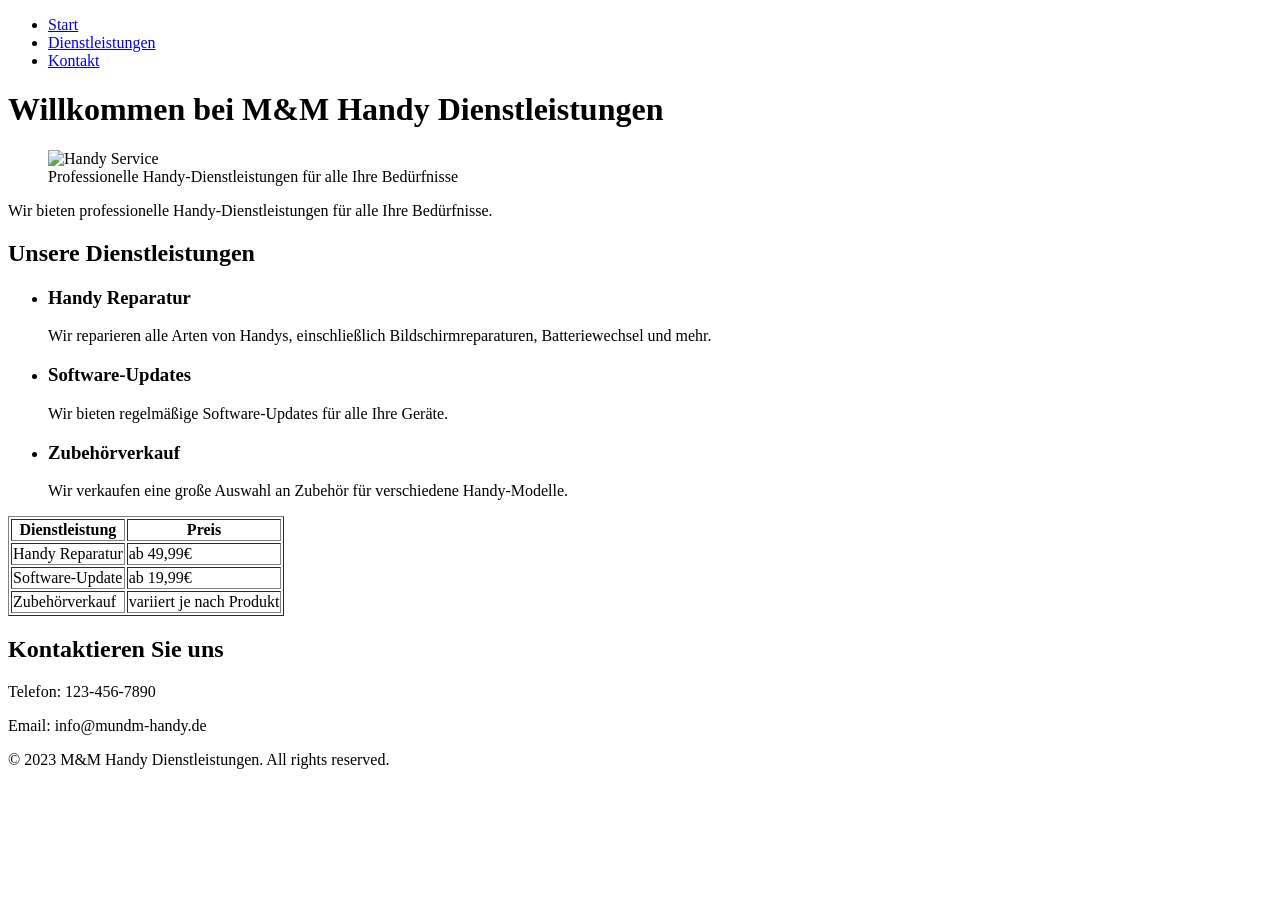
==== startup.html @ 71b80377 "startup - upload" ====
<!DOCTYPE html>
<html lang="en">
<head>
    <meta charset="UTF-8">
    <meta name="viewport" content="width=device-width, initial-scale=1.0">
    <link rel="stylesheet" href="css/style.css">
    <title>Document</title>
</head>
<body>
<header>
<nav>
    <ul>
        <li><a href="#start">Start</a></li>
        <li><a href="#dienstleistungen">Dienstleistungen</a></li>
        <li><a href="#kontakt">Kontakt</a></li>
    </ul>
</nav>
</header>
<main>
    <h1 id="start">Willkommen bei M&M Handy Dienstleistungen</h1>
    <div class="hero-image">
        <figure>
            <img src="Bild/RH.png" alt="Handy Service" width="370" height="260">        
        <figcaption>Professionelle Handy-Dienstleistungen für alle Ihre Bedürfnisse</figcaption>
        </figure>
    </div>
    <p>Wir bieten professionelle Handy-Dienstleistungen für alle Ihre Bedürfnisse.</p>
    <section id="dienstleistungen"> 
        <h2>Unsere Dienstleistungen</h2>
        <ul>
            <li>
                <h3>Handy Reparatur</h3>
                <p>Wir reparieren alle Arten von Handys, einschließlich Bildschirmreparaturen, Batteriewechsel und mehr.</p>
            </li>
            
            <li>
                <h3>Software-Updates</h3>
                <p>Wir bieten regelmäßige Software-Updates für alle Ihre Geräte.</p>
            </li>
            <li>
                <h3>Zubehörverkauf</h3>
                <p>Wir verkaufen eine große Auswahl an Zubehör für verschiedene Handy-Modelle.</p>
            </li>
        </ul>
        <table border="1">
            <thead>
                <tr>
                    <th>Dienstleistung</th>
                    <th>Preis</th>
                </tr>
            </thead>
            <tbody>
                <tr>
                    <td>Handy Reparatur</td>
                    <td>ab 49,99€</td>
                </tr>
                <tr>
                    <td>Software-Update</td>
                    <td>ab 19,99€</td>
                </tr>
                <tr>
                    <td>Zubehörverkauf</td>
                    <td>variiert je nach Produkt</td>
                </tr>
            </tbody>
        </table>
    </section>
    <section id="kontakt">  
        <h2>Kontaktieren Sie uns</h2>
        <p>Telefon: 123-456-7890</p>
        <p>Email: info@mundm-handy.de</p>
</main>
<footer>
    <p>&copy; 2023 M&M Handy Dienstleistungen. All rights reserved.</p>
</footer>
</body>
</html>
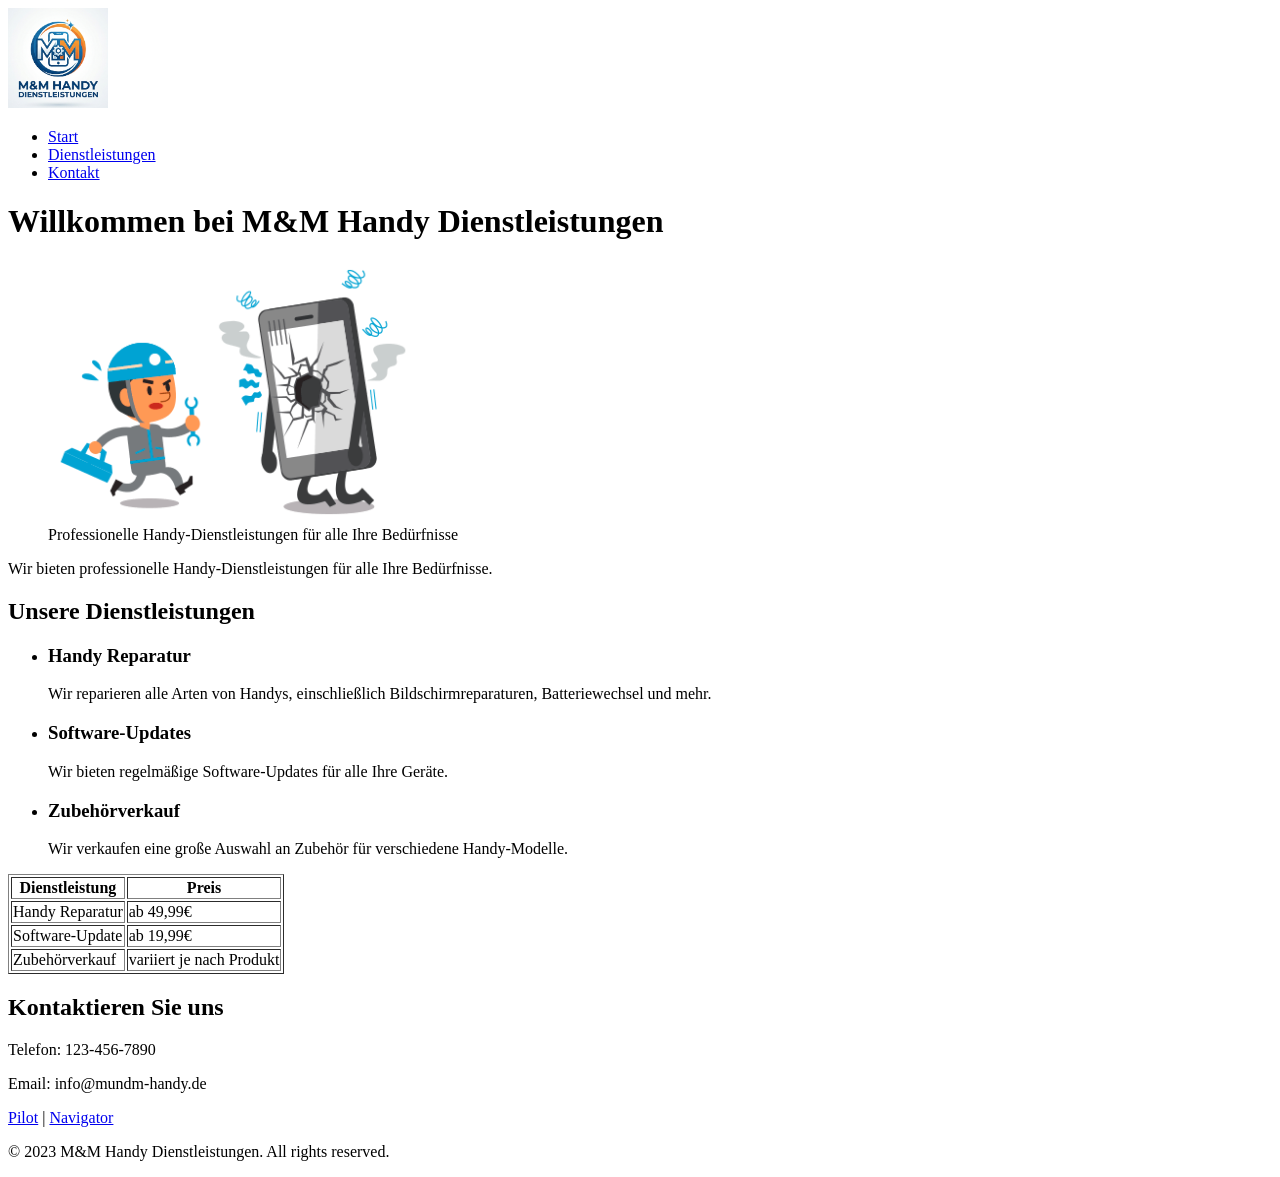
==== commit 8bec0735: "startup - feat(ui) - html, css, images" ====
--- a/startup.html
+++ b/startup.html
@@ -3,11 +3,18 @@
 <head>
     <meta charset="UTF-8">
     <meta name="viewport" content="width=device-width, initial-scale=1.0">
-    <link rel="stylesheet" href="css/style.css">
-    <title>Document</title>
+    <link rel="stylesheet" href="css/style-sturtup.css">
+    <title>M&M Handy Dienstleistungen</title>    
+    <link rel="icon" href="images/startup_logo.png" type="image/x-icon">
 </head>
 <body>
 <header>
+
+    <div class="logo">
+        <img src="images/startup_logo.png" alt="M&M Handy Dienstleistungen Logo" width="100" height="100">
+
+        
+    </div>
 <nav>
     <ul>
         <li><a href="#start">Start</a></li>
@@ -20,7 +27,7 @@
     <h1 id="start">Willkommen bei M&M Handy Dienstleistungen</h1>
     <div class="hero-image">
         <figure>
-            <img src="Bild/RH.png" alt="Handy Service" width="370" height="260">        
+            <img src="images/sturtup_bild.png" alt="Handy Service" width="370" height="260">        
         <figcaption>Professionelle Handy-Dienstleistungen für alle Ihre Bedürfnisse</figcaption>
         </figure>
     </div>
@@ -71,6 +78,9 @@
         <p>Email: info@mundm-handy.de</p>
 </main>
 <footer>
+    <a href="https://masigity.github.io/web/" target="_blank">Pilot</a> | 
+    <a href="https://maximklassen.github.io/intocode_weiterbildung_web/" target="_blank">Navigator</a>
+
     <p>&copy; 2023 M&M Handy Dienstleistungen. All rights reserved.</p>
 </footer>
 </body>
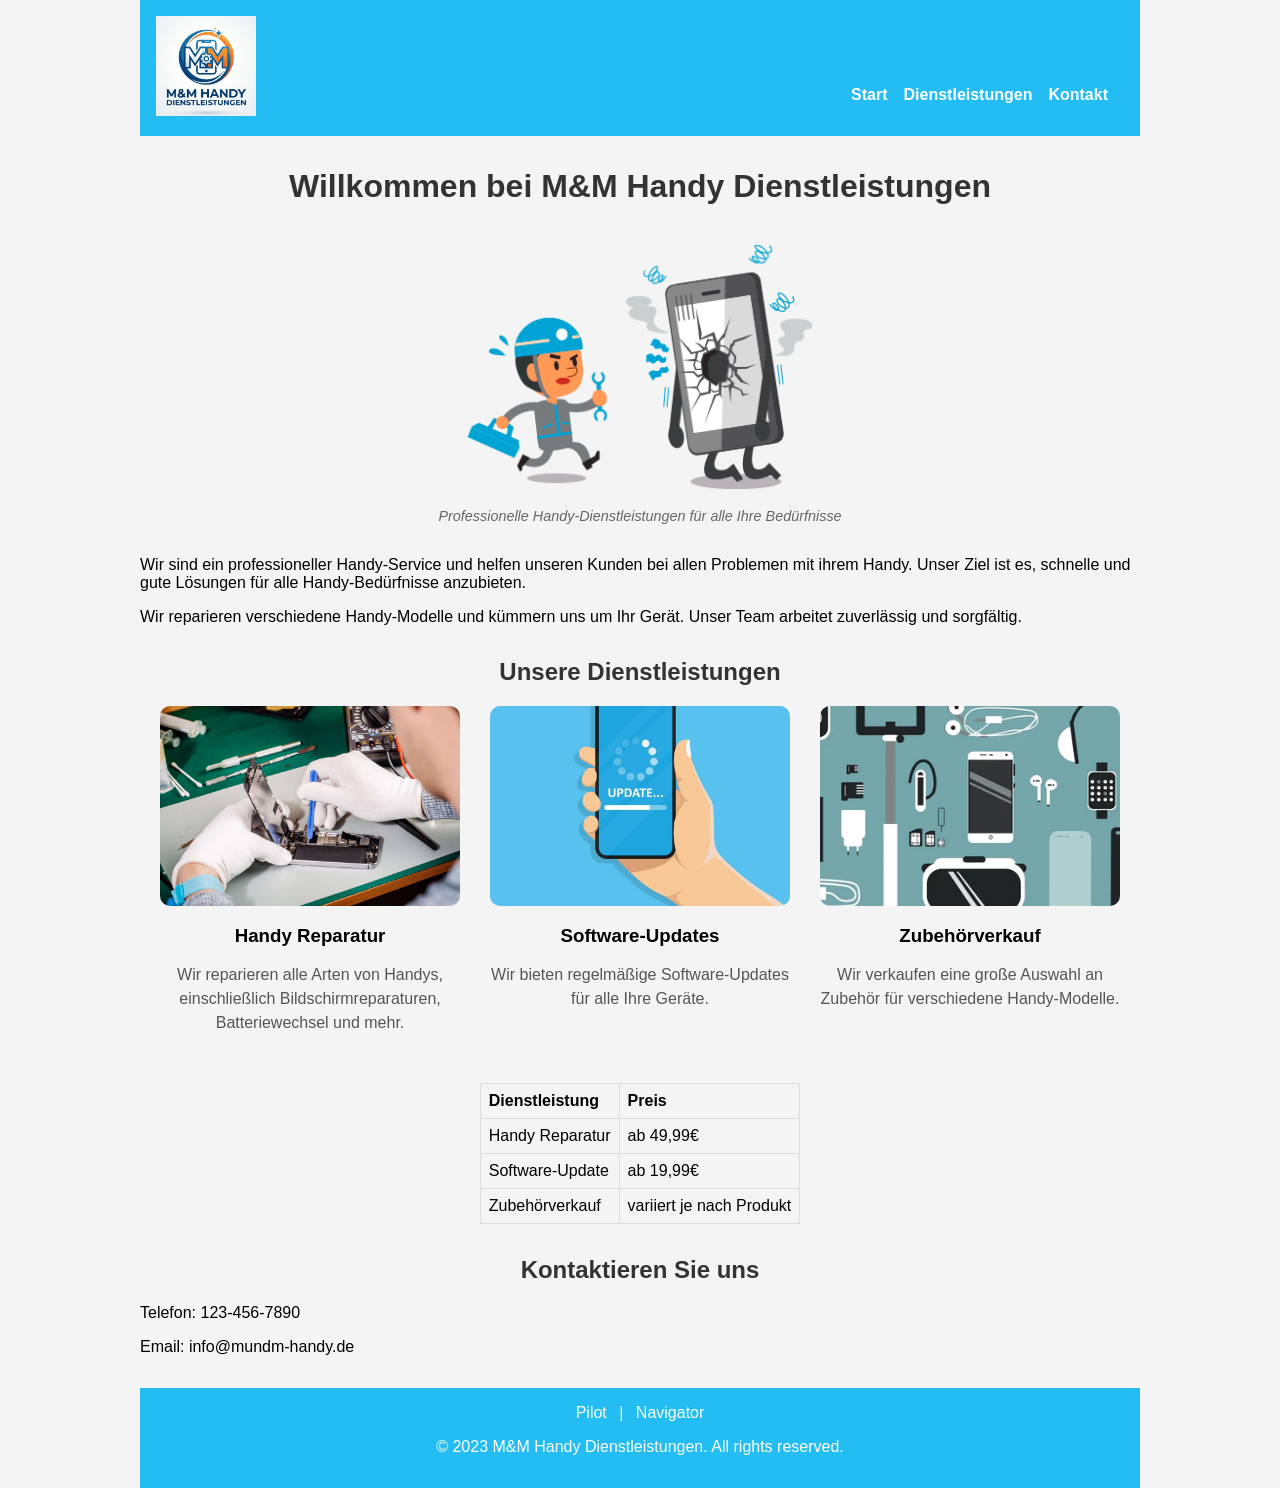
==== commit 83b55b3a: "startup - style: html, text, css (li replacement)" ====
--- a/startup.html
+++ b/startup.html
@@ -27,28 +27,37 @@
     <h1 id="start">Willkommen bei M&M Handy Dienstleistungen</h1>
     <div class="hero-image">
         <figure>
-            <img src="images/sturtup_bild.png" alt="Handy Service" width="370" height="260">        
+            <img src="images/startup_bild.png" alt="Handy Service" width="370" height="260">        
         <figcaption>Professionelle Handy-Dienstleistungen für alle Ihre Bedürfnisse</figcaption>
         </figure>
     </div>
-    <p>Wir bieten professionelle Handy-Dienstleistungen für alle Ihre Bedürfnisse.</p>
+    <p>Wir sind ein professioneller Handy-Service und helfen unseren Kunden bei allen Problemen mit ihrem Handy. Unser Ziel ist es, schnelle und gute Lösungen für alle Handy-Bedürfnisse anzubieten.</p>
+    <p>Wir reparieren verschiedene Handy-Modelle und kümmern uns um Ihr Gerät. Unser Team arbeitet zuverlässig und sorgfältig.</p>
     <section id="dienstleistungen"> 
         <h2>Unsere Dienstleistungen</h2>
-        <ul>
-            <li>
+        
+        <div class="services">
+            <div class="service-card">
+                <img src="images/startup_handy-reparatur.jpg" alt="Handy Reparatur">
                 <h3>Handy Reparatur</h3>
                 <p>Wir reparieren alle Arten von Handys, einschließlich Bildschirmreparaturen, Batteriewechsel und mehr.</p>
-            </li>
-            
-            <li>
+            </div>
+
+            <div class="service-card">
+                <img src="images/startup_software-updates.jpg" alt="Software Updates">
                 <h3>Software-Updates</h3>
                 <p>Wir bieten regelmäßige Software-Updates für alle Ihre Geräte.</p>
-            </li>
-            <li>
+            </div>
+
+            <div class="service-card">
+                <img src="images/startup_zubehoerverkauf.webp" alt="Zubehörverkauf">
                 <h3>Zubehörverkauf</h3>
                 <p>Wir verkaufen eine große Auswahl an Zubehör für verschiedene Handy-Modelle.</p>
-            </li>
-        </ul>
+            </div>
+        </div>
+
+
+
         <table border="1">
             <thead>
                 <tr>
--- a/css/style-sturtup.css
+++ b/css/style-sturtup.css
@@ -0,0 +1,116 @@
+
+body {
+  font-family: Arial, sans-serif;
+  margin: 0;
+  padding: 0 2rem;
+  background-color: #f4f4f4;
+  max-width: 1000px;
+  margin: 0 auto;
+
+}
+
+a:hover {
+  color: #fae48a;
+  text-decoration: underline;
+}
+
+header {
+  background-color: #23bdf4;
+  color: #fff;
+  padding: 1rem;
+  text-align: center;
+  display: flex;
+  justify-content: space-between;
+  align-items: flex-end;
+}
+
+nav ul{
+  background-color: #23bdf4;
+  color: #fff;
+  padding: 0 1rem;
+  text-align: center;
+  list-style-type: none;
+  display: flex;
+  justify-content: center;
+  gap: 1rem;  
+}
+
+nav ul li a {
+  color: #fff;
+  text-decoration: none;
+  font-weight: bold;
+}
+h1, h2 {
+  color: #333;
+  text-align: center;
+  margin-top: 2rem;
+}
+
+
+figure {
+  text-align: center;
+  margin: 2rem 0;
+}
+
+figcaption {
+  font-size: 0.9em;
+  color: #666;
+  text-align: center;
+  margin-top: 0.5em;
+  font-style: italic;
+}
+
+table {
+  width: fit-content;
+  border-collapse: collapse;
+  margin: 2rem auto;
+  
+}
+th, td {
+  border: 1px solid #ddd;
+  padding: 0.5rem;
+  text-align: left;
+}
+
+.services {
+    display: flex;
+    gap: 30px;
+    justify-content: center;
+}
+
+.service-card {
+    width: 300px;
+    text-align: center;
+}
+
+.service-card img {
+    width: 100%;
+    height: 200px;
+    object-fit: cover;
+    border-radius: 10px;
+}
+
+.service-card h3 {
+    margin: 15px 0 10px;
+}
+
+.service-card p {
+    color: #555;
+    line-height: 1.5;
+}
+
+
+
+footer {
+  background-color: #23bdf4;
+  color: #fff;
+  text-align: center;
+  padding: 1rem;
+  margin-top: 2rem;
+}
+
+footer a {
+  color: #fff;
+  text-decoration: none;
+  margin: 0 0.5rem;
+}
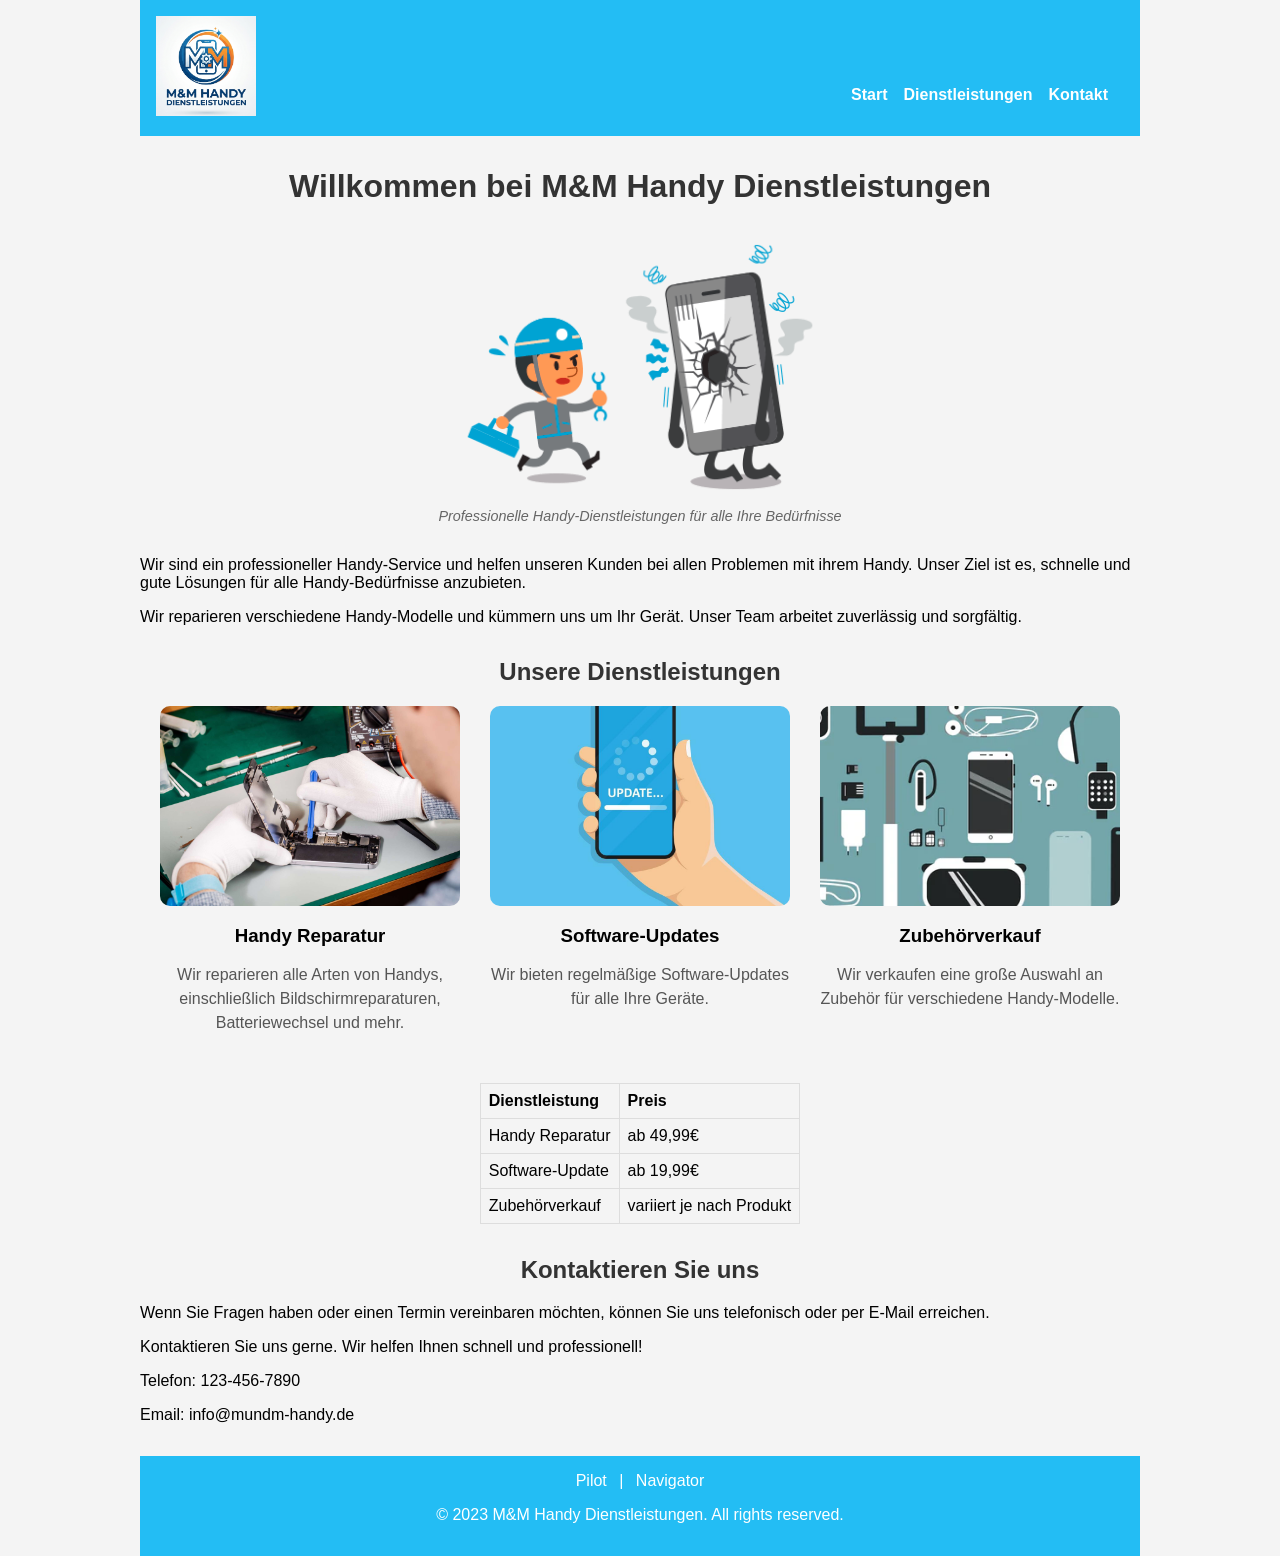
==== commit a1f15832: "fix - css, html, and content updates for startup page" ====
--- a/startup.html
+++ b/startup.html
@@ -83,6 +83,8 @@
     </section>
     <section id="kontakt">  
         <h2>Kontaktieren Sie uns</h2>
+        <p>Wenn Sie Fragen haben oder einen Termin vereinbaren möchten, können Sie uns telefonisch oder per E-Mail erreichen.</p>
+        <p>Kontaktieren Sie uns gerne. Wir helfen Ihnen schnell und professionell!</p>
         <p>Telefon: 123-456-7890</p>
         <p>Email: info@mundm-handy.de</p>
 </main>
--- a/css/style-sturtup.css
+++ b/css/style-sturtup.css
@@ -99,8 +99,6 @@
     line-height: 1.5;
 }
 
-
-
 footer {
   background-color: #23bdf4;
   color: #fff;
